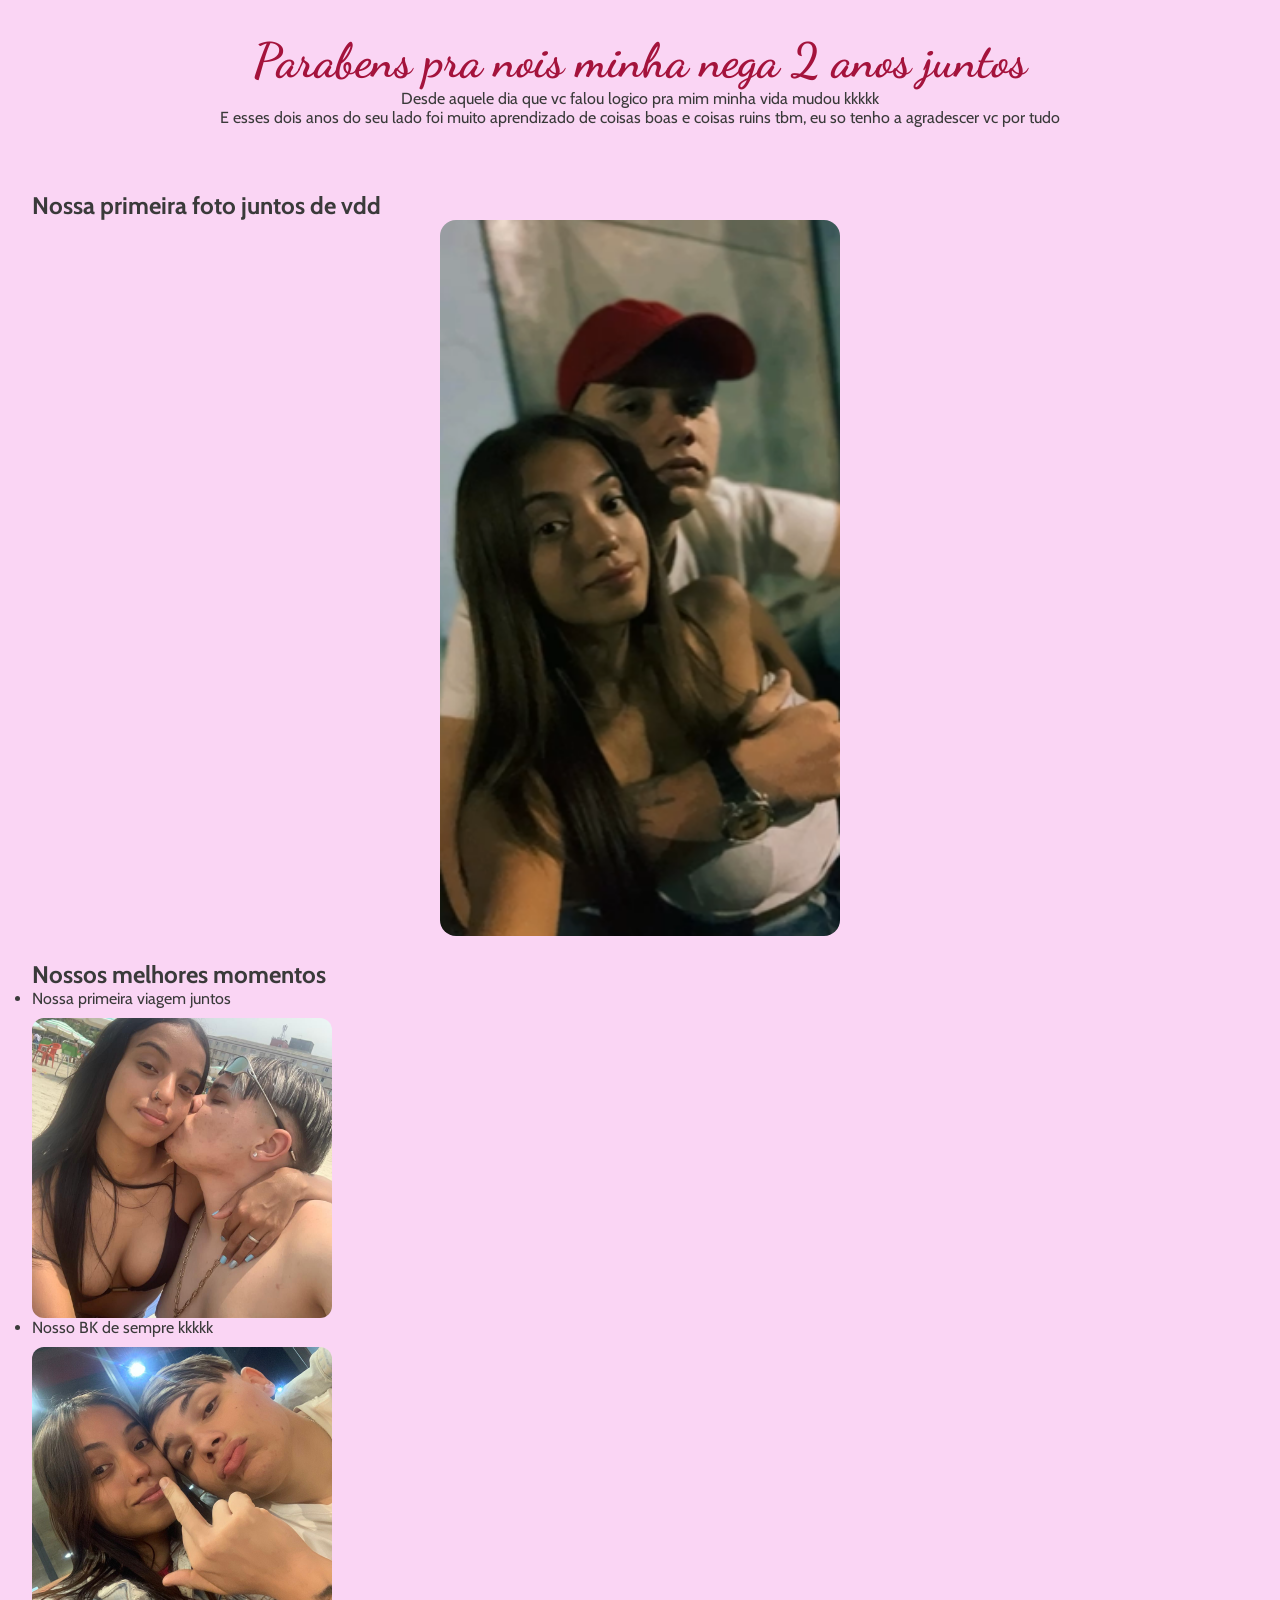
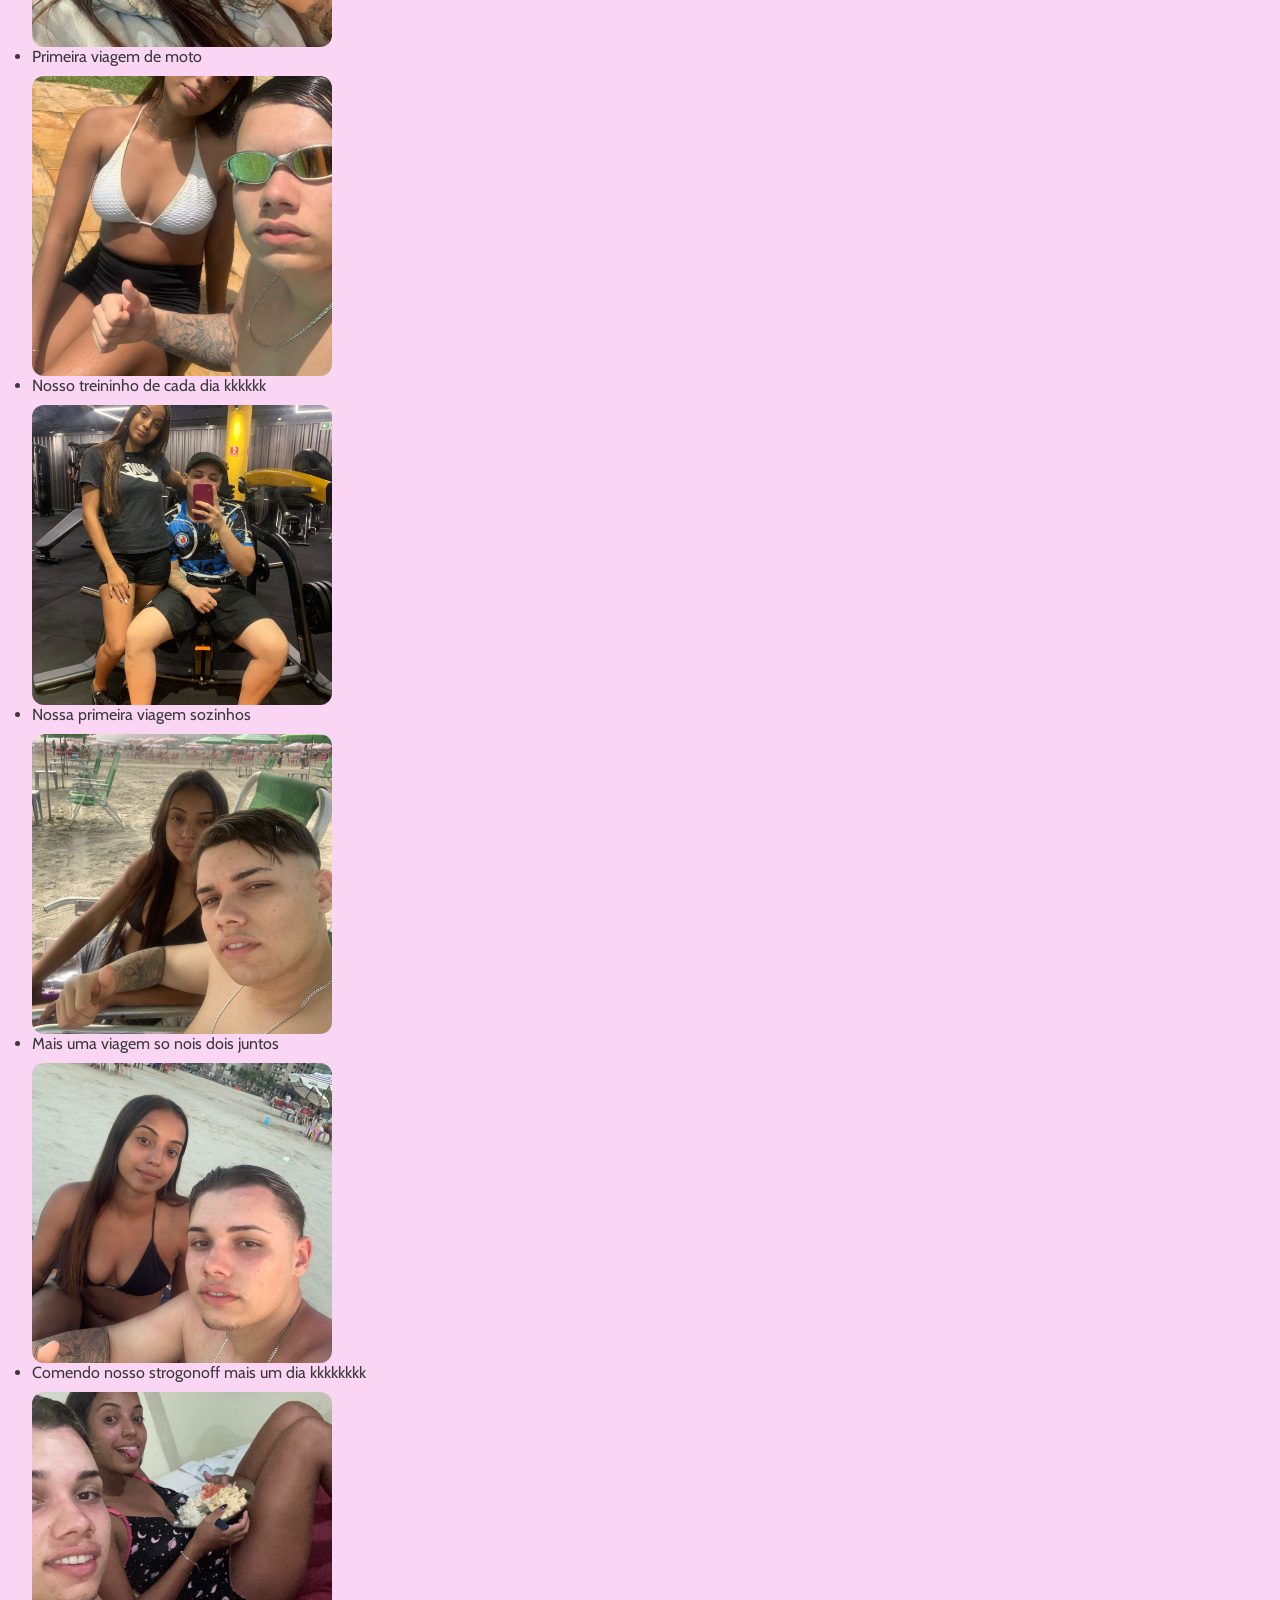
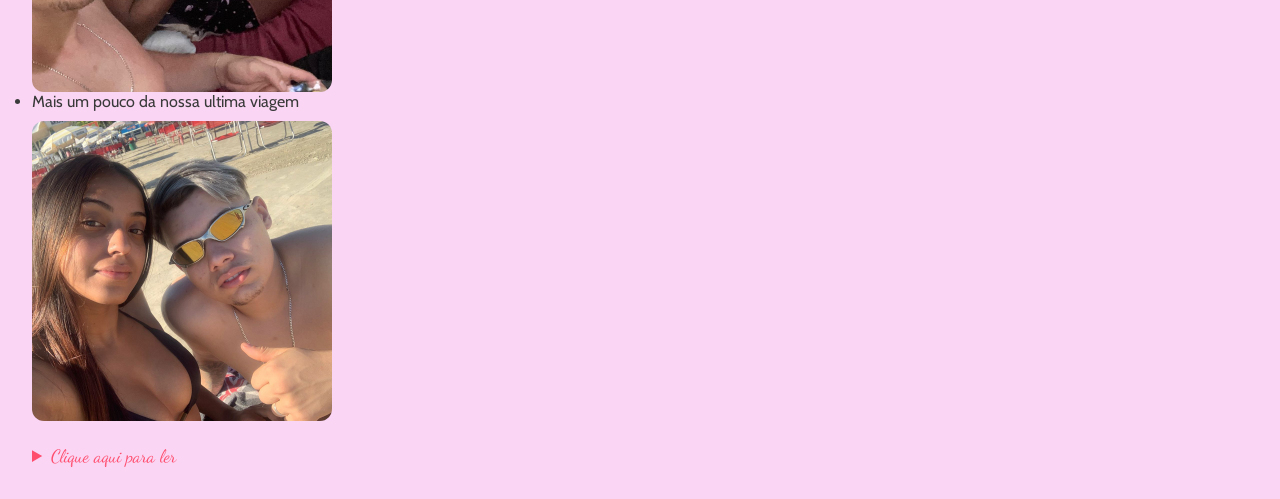
==== index.html @ 9312e3b4 "Add files via upload" ====
<!DOCTYPE html>
<html lang="PT-br">
<head>
    <meta charset="UTF-8">
    <meta name="Dois Anos de Love" content="dois anos de namoro com a nega">
    <title>2 Anos de Namoro</title>
    <link rel="stylesheet" href="css/style.css">
    <link rel="stylesheet" href="https://fonts.googleapis.com/css2?family=Dancing+Script:wght@400..700&family=Imprima&family=Josefin+Sans:ital,wght@0,100..700;1,100..700&display=swap">
</head>
<body>

    <header>
<section class="mensagem">
    <h1>Parabens pra nois minha nega 2 anos juntos</h1>
    <p>Desde aquele dia que vc falou logico pra mim minha vida mudou kkkkk</p>
    <p>E esses dois anos do seu lado foi muito aprendizado de coisas boas e coisas ruins tbm,  eu so tenho a agradescer vc por tudo</p>
</section>
</header>
<main>
<section class="foto">
    <h2>Nossa primeira foto juntos de vdd</h2>
    <img src="img/img1.png" alt="nossa primeira foto">
</section>

<section class="momentos">
    <h2>Nossos melhores momentos</h2>
    <ul>
        <li>Nossa primeira viagem juntos <img src="img/img2.jpeg" alt="nossa primeira viajem juntos"></li>
        <li>Nosso BK de sempre kkkkk <img src="img/img3.jpeg" alt="nois no bk"></li>
        <li>Primeira viagem de moto <img src="img/img4.jpeg" alt="nossa viagem de moto"></li>
        <li>Nosso treininho de cada dia kkkkkk <img src="img/img5.jpeg" alt="nois na academia"></li>
        <li>Nossa primeira viagem sozinhos <img src="img/img6.jpeg" alt=""></li>
        <li>Mais uma viagem so nois dois juntos <img src="img/img9.jpeg" alt="mais uma viagem"></li>
        <li>Comendo nosso strogonoff mais um dia kkkkkkkk <img src="img/img11.jpeg" alt="comendo"></li>
        <li>Mais um pouco da nossa ultima viagem <img src="img/img10.jpeg" alt="viagem"></li>
    </ul>
</section>
<details>
    <summary style="cursor: pointer;"> Clique aqui para ler</summary>
    <h2>Obrigado por tudo meu Amor </h2>
    <p>E todos esses momentos do seu lado eu so tenho a agradecer meu amor vc faz muito bem pra mim vc sabe amor
        se nao fosse vc aqui cmg eu nem sei como eu ia ta hoje vc me fez abrir a mente pra varias coisas estudar kkkkk
        vc sabe como eu era nao pensava em estudar de jeito nenhum e hoje eu to aqui fazendo um site surpresa pra vc com meu estudo
        abri a mente pra coisas que nunca nem pensei em fazer do jeito que penso em fazer hoje com vc tipo casar do nosso jeito na praia,
        ter nossos filhos, muitas viagens para lugares diferentes, ter nossa pripria casa e ter o nosso jeito de arrumar ela kkkkkk
        e muitas outras coisas amor quero fazer com vc e ter vc tbm pro resto da vida pra poder fazer tudo isso e muito mais eu te amo muito e vc sabe muito bem disso nega
        <button onclick="window.location.href='pagina2.html'">
            Mais sobre nois
            </button>
    
    </p>
   
    
</details>

</main>

</body>
</html>
---- css/style.css ----
@import url('https://fonts.googleapis.com/css2?family=Cabin:wght@400..700&family=Dancing+Script:wght@400..700&display=swap');

*{
    margin: 0;
    padding: 0;
    box-sizing: border-box;
}
body{
    background-color :#fad5f4;
    color: #3A3A3A;
    font-family: "cabin", sans-serif;
    font-size: 16px;
}
header{
    padding: 2rem;
    text-align: center;
    
}

main{
    padding: 2rem;
    display: flex;
    flex-direction: column;
    gap: 1.5rem;
    
}

h1{
    color: #A4133C;
    font-family: "Dancing Script", cursive;
    font-size: 48px;
}
details{
    color: #FF4D6D;
    font-family: "Dancing Script", cursive;
    font-size: 18px;
}

details[open] p {
    animation: fade 1s ease;
}

@keyframes fade {
    from { opacity: 0; }
    to { opacity: 1; }
}
button{color: #fad5f4;
background-color: #A4133C;
border-radius: 5px;}
img {
    max-width: 100%;
    height: auto;
    display: block;}

    .momentos img {
    width: 300px;
    height: 300px;
    object-fit: cover;
    border-radius: 12px;
    margin-top: 10px;
}
.foto img {
    width: 400px;
    max-width: 100%;
    border-radius: 16px;
    margin: 0 auto;
}
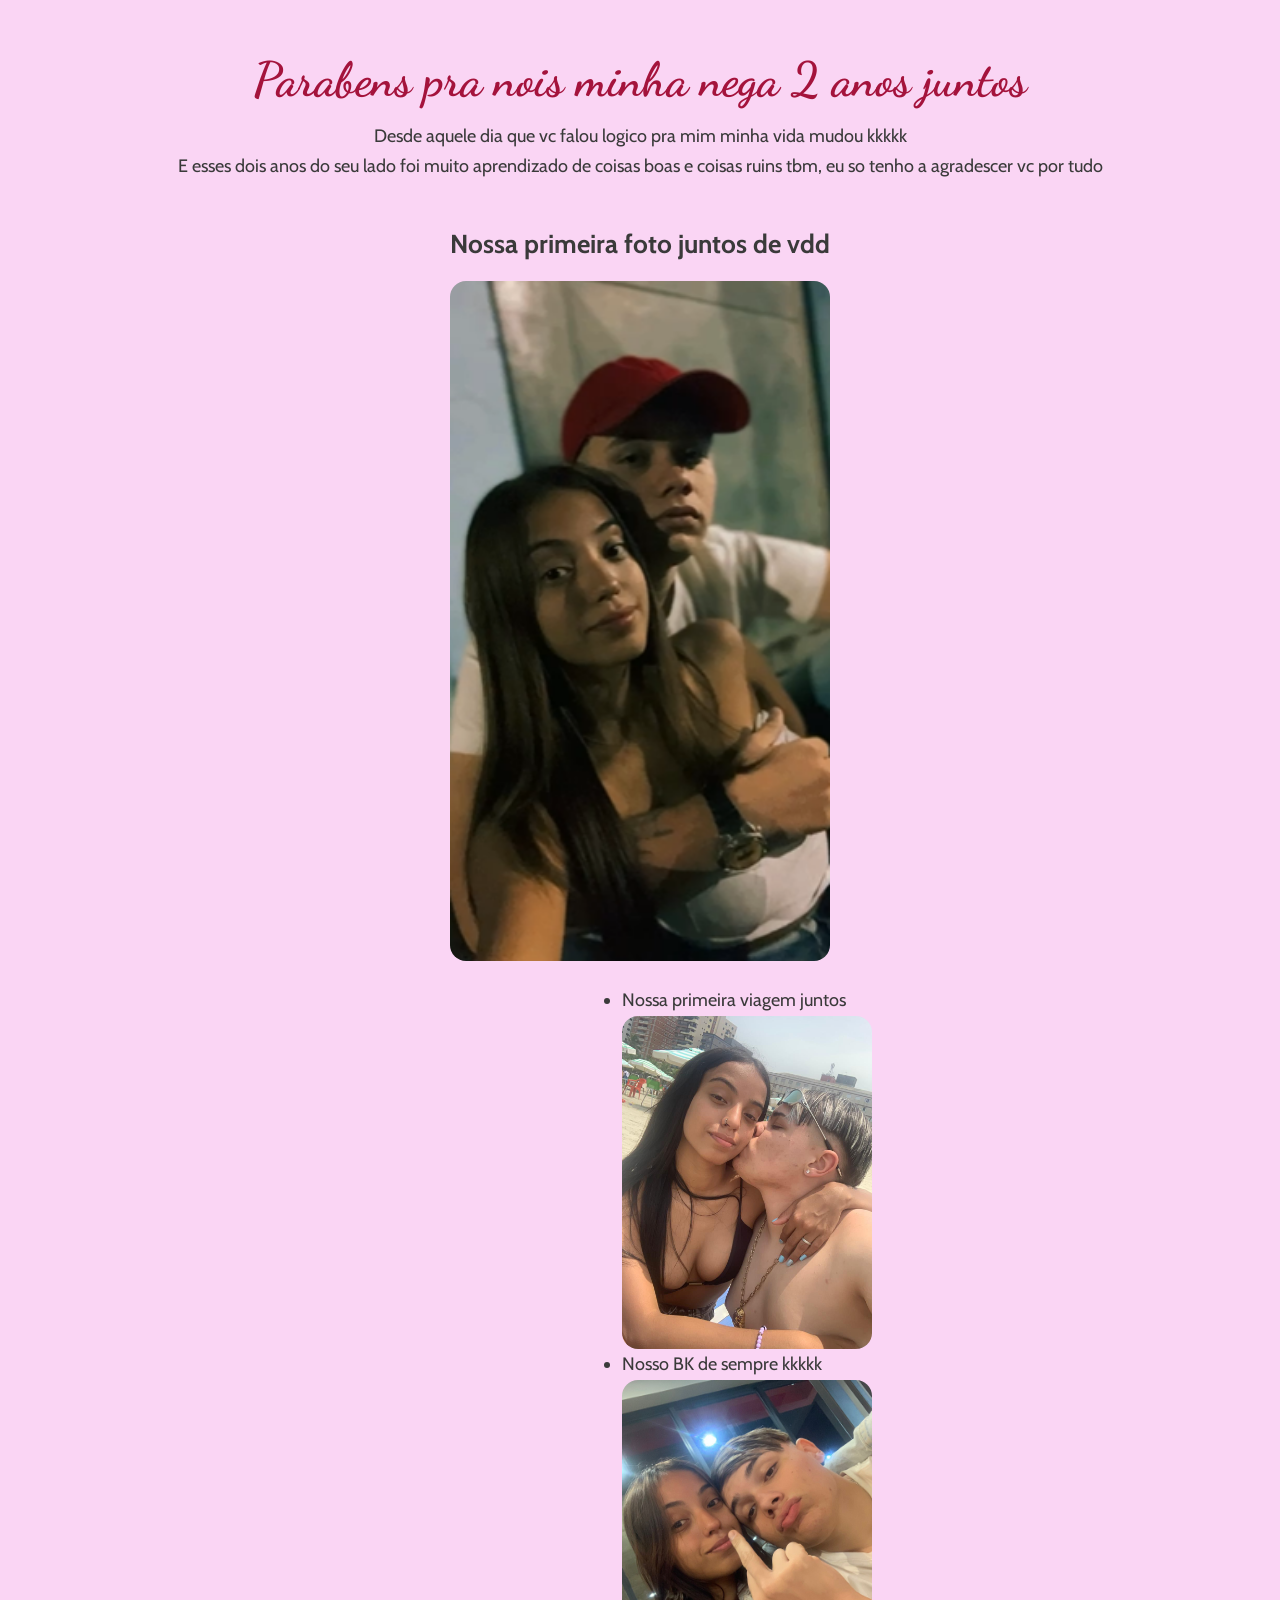
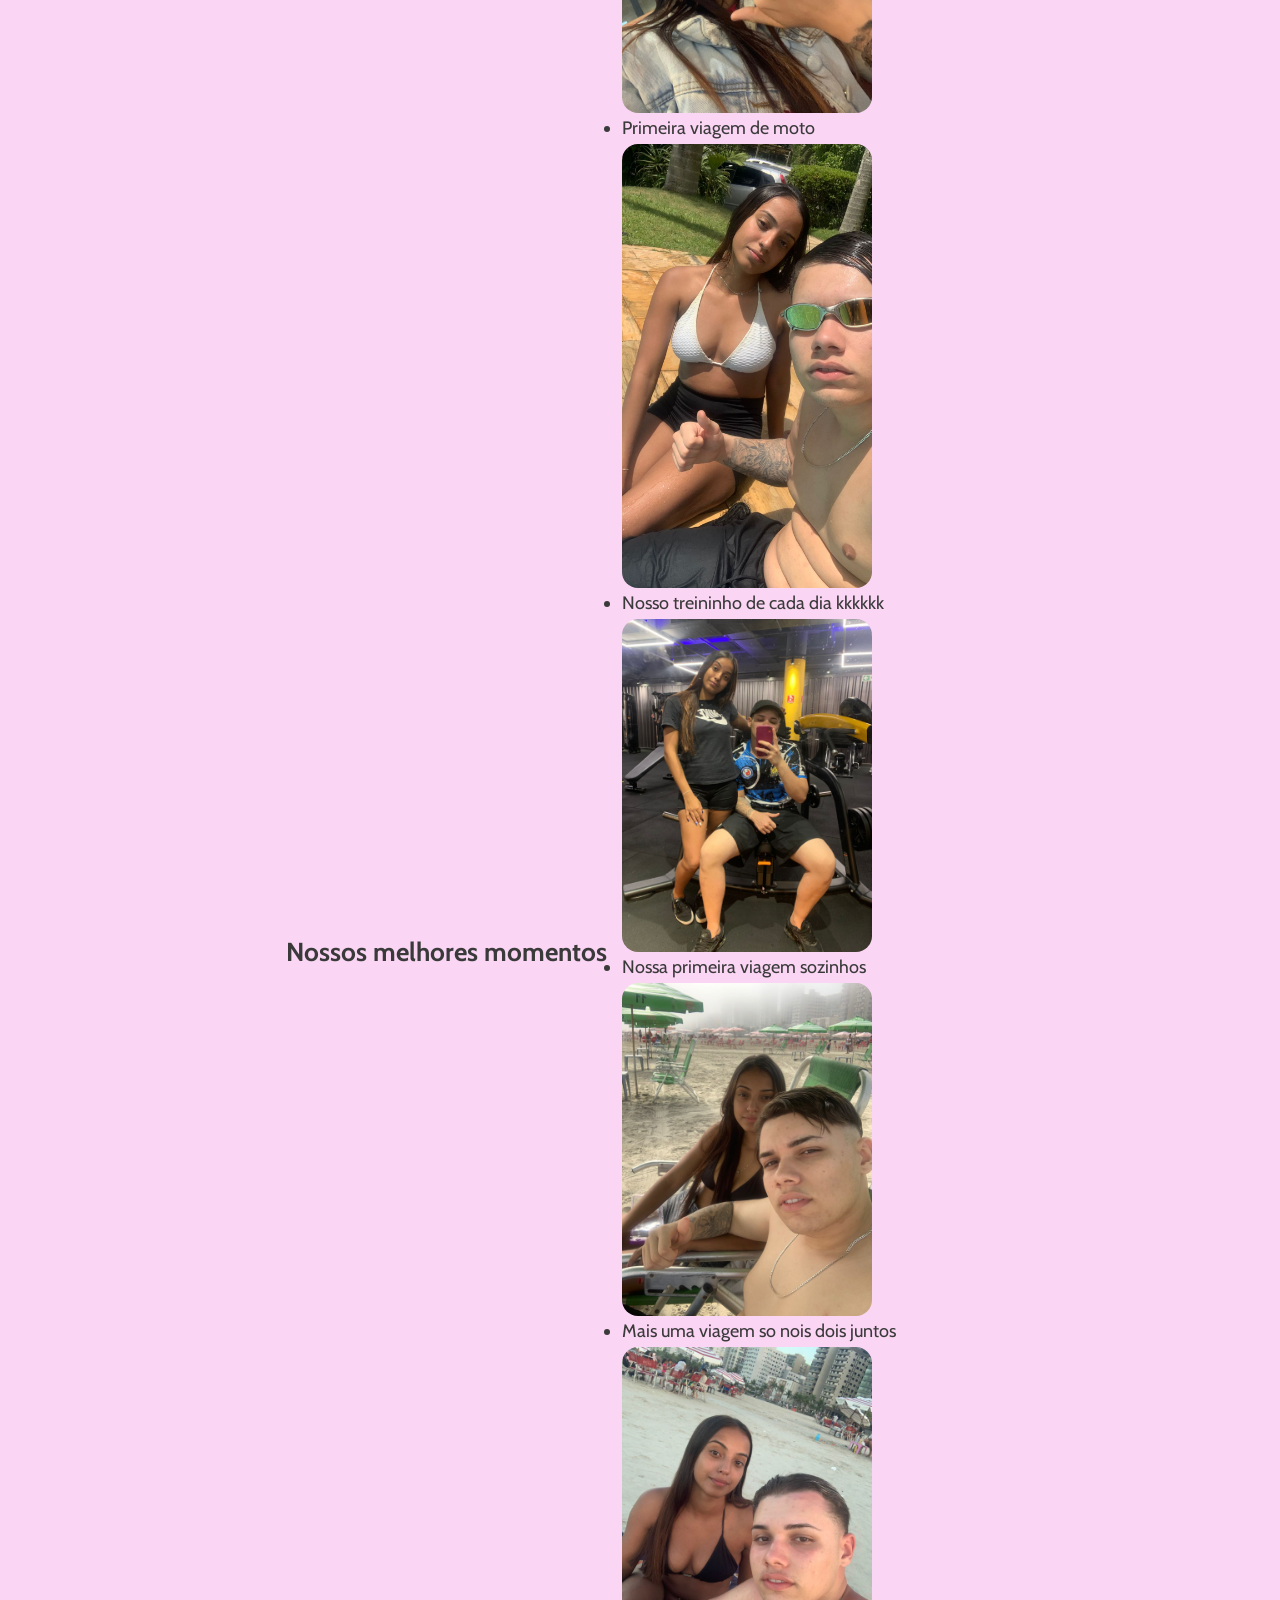
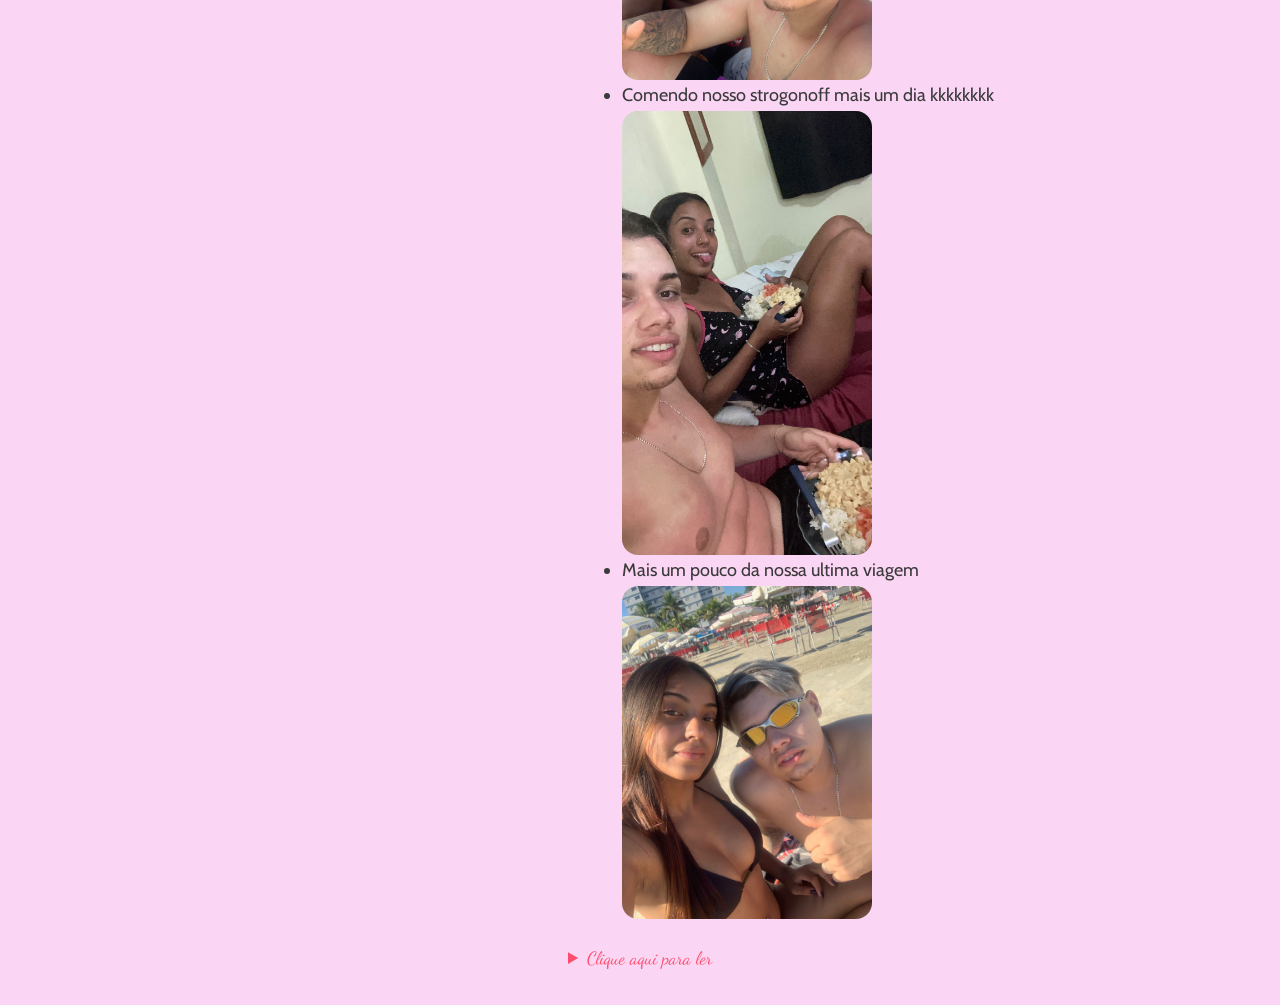
==== commit c1808afa: "Add files via upload" ====
--- a/index.html
+++ b/index.html
@@ -2,6 +2,7 @@
 <html lang="PT-br">
 <head>
     <meta charset="UTF-8">
+    <meta name="viewport" content="width=device-width, initial-scale=1.0"> <!-- 👈 ESSENCIAL -->
     <meta name="Dois Anos de Love" content="dois anos de namoro com a nega">
     <title>2 Anos de Namoro</title>
     <link rel="stylesheet" href="css/style.css">
--- a/css/style.css
+++ b/css/style.css
@@ -5,31 +5,50 @@
     padding: 0;
     box-sizing: border-box;
 }
+
+/* 📱 BASE */
 body{
-    background-color :#fad5f4;
+    background-color: #fad5f4;
     color: #3A3A3A;
-    font-family: "cabin", sans-serif;
-    font-size: 16px;
-}
-header{
-    padding: 2rem;
-    text-align: center;
-    
+    font-family: "Cabin", sans-serif;
+    font-size: 18px;
+    line-height: 1.7;
+    padding: 15px;
 }
 
+/* 🔝 HEADER */
+header{
+    padding: 1.5rem 1rem;
+    text-align: center;
+}
+
+/* 📄 CONTEÚDO */
 main{
-    padding: 2rem;
+    padding: 1rem;
     display: flex;
     flex-direction: column;
     gap: 1.5rem;
-    
 }
 
+/* 💖 TÍTULOS */
 h1{
     color: #A4133C;
     font-family: "Dancing Script", cursive;
-    font-size: 48px;
+    font-size: clamp(32px, 8vw, 48px);
 }
+
+h2{
+    font-size: clamp(20px, 5vw, 26px);
+    text-align: center;
+}
+
+/* 📝 TEXTO */
+p{
+    font-size: clamp(16px, 4.5vw, 18px);
+    text-align: center;
+}
+
+/* ✨ DETAILS */
 details{
     color: #FF4D6D;
     font-family: "Dancing Script", cursive;
@@ -44,24 +63,135 @@
     from { opacity: 0; }
     to { opacity: 1; }
 }
-button{color: #fad5f4;
-background-color: #A4133C;
-border-radius: 5px;}
+
+/* 🔘 BOTÕES */
+button{
+    color: #fad5f4;
+    background-color: #A4133C;
+    border-radius: 12px;
+    border: none;
+    padding: 14px;
+    font-size: 1.1rem;
+    cursor: pointer;
+    margin-top: 10px;
+    width: 100%;
+    max-width: 260px;
+    align-self: center;
+}
+
+/* 🖼 IMAGENS */
 img {
     max-width: 100%;
     height: auto;
-    display: block;}
+    display: block;
+    border-radius: 16px;
+}
 
-    .momentos img {
-    width: 300px;
-    height: 300px;
-    object-fit: cover;
+/* 📸 GALERIA */
+.momentos {
+    display: flex;
+    flex-direction: column;
+    align-items: center;
+    gap: 15px;
+}
+
+.momentos img {
+    width: 90%;
+    max-width: 320px;
+}
+
+/* 💑 FOTO */
+.foto {
+    display: flex;
+    flex-direction: column;
+    align-items: center;
+    gap: 15px;
+}
+
+.foto img {
+    width: 100%;
+    max-width: 400px;
+}
+
+/* 🎥 VÍDEO */
+video{
+    width: 100%;
+    max-width: 400px;
     border-radius: 12px;
+    margin: 0 auto;
+    display: block;
+}
+
+/* 🔐 ÁREA SENHA */
+.senha-area{
+    text-align: center;
+}
+
+input{
+    padding: 12px;
+    border-radius: 10px;
+    border: 1px solid #ccc;
+    width: 80%;
+    max-width: 260px;
     margin-top: 10px;
+    font-size: 1rem;
 }
-.foto img {
-    width: 400px;
-    max-width: 100%;
+
+/* 💌 CARTA */
+.carta{
+    background: white;
+    padding: 20px;
     border-radius: 16px;
-    margin: 0 auto;
+    margin-top: 15px;
+    box-shadow: 0 10px 25px rgba(0,0,0,0.2);
+}
+
+/* 📱 TELAS MAIORES */
+@media (min-width: 768px){
+    main{
+        align-items: center;
+    }
+
+    .momentos{
+        flex-direction: row;
+        flex-wrap: wrap;
+        justify-content: center;
+    }
+
+    .momentos img{
+        width: 250px;
+    }
+}
+@media (max-width: 480px){
+
+    body{
+        font-size: 22px;
+    }
+
+    p{
+        font-size: 20px;
+    }
+
+    h1{
+        font-size: 42px;
+    }
+
+    h2{
+        font-size: 30px;
+    }
+
+    details summary{
+        font-size: 30px;
+    }
+
+    button{
+        font-size: 1.3rem;
+        padding: 18px;
+    }
+
+    input{
+        font-size: 1.2rem;
+        padding: 14px;
+    }
+
 }
